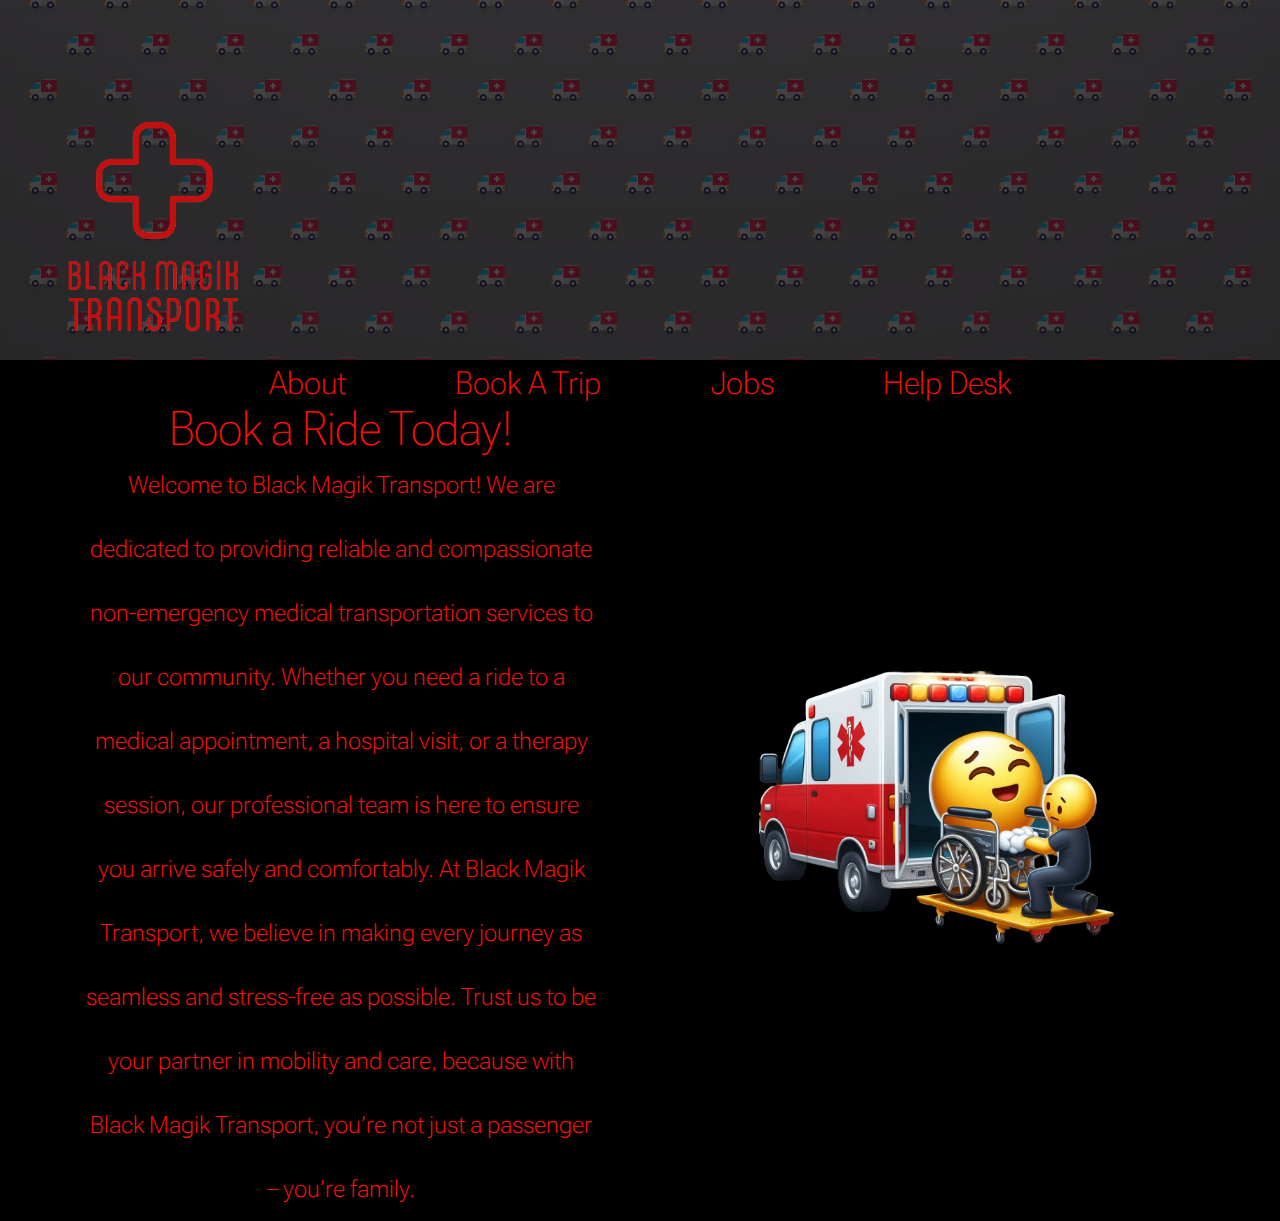
==== index.html @ 3216f623 "Initial Commit with landing page base" ====
<!DOCTYPE html>
<html lang="en">
<head>
    <meta charset="UTF-8">
    <meta name="viewport" content="width=device-width, initial-scale=1.0">
    <link rel="apple-touch-icon" sizes="180x180" href="favicon_io/apple-touch-icon.png">
    <link rel="icon" type="image/png" sizes="32x32" href="favicon_io/favicon-32x32.png">
    <link rel="icon" type="image/png" sizes="16x16" href="favicon_io/favicon-16x16.png">
    <link rel="manifest" href="favicon_io/site.webmanifest">
    <link rel="preconnect" href="https://fonts.googleapis.com">
    <link rel="preconnect" href="https://fonts.gstatic.com" crossorigin>
    <link href="https://fonts.googleapis.com/css2?family=Danfo&family=Roboto+Flex:opsz,wght@8..144,100..1000&display=swap" rel="stylesheet">
    <link rel="stylesheet" href="css/style.css">
    <title>Black Magik Transport</title>
</head>
<body>
   <div class="main-wrapper">
    <!--Hero Section-->
        <div class="hero-container">
            <img src="/img/emoji-969197-2560x1286.png" alt="">
            <div class="inner-hero-container">
                <div id="hero">
                    <img src="/img/trans_copy.png" alt="">
                </div>
            </div>
        </div>
        <!--Nav-->
        <div class="nav-container">
            
                <ul class="nav-box">
                    <li><a href="#">About</a></li>
                    <li><a href="#">Book A Trip</a></li>
                    <li><a href="#">Jobs</a></li>
                    <li><a href="#">Help Desk</a></li>
                </ul>
            
        </div>
    <!--Body-->
        <div class="body-container">
            <div class="left">
                <h1>Book a Ride Today!</h1>
                <h3>
                    Welcome to Black Magik Transport! We are dedicated to providing reliable and compassionate non-emergency medical transportation services to our community. Whether you need a ride to a medical appointment, a hospital visit, or a therapy session, our professional team is here to ensure you arrive safely and comfortably. At Black Magik Transport, we believe in making every journey as seamless and stress-free as possible. Trust us to be your partner in mobility and care, because with Black Magik Transport, you’re not just a passenger – you’re family.
                </h3>
            </div>
            <div class="right">
                <img src="/img/emoji_lol.png" alt="">
            </div>
        </div>
        
   </div>
</body>
</html>
---- css/style.css ----
* {
    box-sizing: border-box;
    margin: 0;
    padding: 0;
}




/*
 Table of Contents 
 
 1. Global
 2. Hero
 
 */


/* Global */

:root {
    --font-one: #08FB08;
    --font-two: #FB0F08;
}

body::-webkit-scrollbar {
    display: none;
}

body {
    background: black;
   
}



.main-wrapper { 
    display: flex;
    flex-direction: column;
    height: auto;
    width: 100vw;
  
}

/* hero */

.hero-container {
    background: red;
    width: 100%;
    height: 40vh;
    position: relative;
    display: flex;
    flex-direction: column;
    
}

.hero-container img {
    height: 100%;
    width: 100%;
    object-fit: cover;
    
}

.inner-hero-container {
    height: 100%;
    width: 100%;
    background: rgba(0,0,0,0.7);
    display: flex;
    flex-direction: column;
    justify-content: flex-end;
    position: absolute;
    z-index: 1;

}

#hero {
    height: 60%;
    width: 20%;
    margin: 2vw;
}

#hero img {
    height: 100%;
    width: 100%;
    object-fit: contain;
}

/* nav */

.nav-container {
    height: 5vh;
    display: flex;
    justify-content: center;
    align-items: center;
  
}

.nav-box {
    width: 75%;
    display: flex;
    flex-direction: row;
    justify-content: space-evenly;
    align-items: center;
    text-align: center;
    list-style-type: none;

}

.nav-box li a {
    color: var(--font-two);
    text-decoration: none;
    font-family: 'Roboto Flex', sans-serif;
    font-size: 2rem;
    font-weight: 200;
}

/* body */

.body-container {
    display: flex;
    flex-direction: row;
    justify-content: space-evenly;
    align-items: center;
    min-height: 40vh;
    width: 100%;

}

.left {
    
    height: 90%;
    width: 40%;
    display: flex;
    flex-direction: column;
    justify-content: center;
    align-items: center;
    text-align: center;
    line-height: 3rem;
    font-family: 'Roboto Flex', sans-serif;
    
}

.left h1 {
    font-size: 3rem;
    font-weight: 200;
    color: var(--font-two);

}

.left h3 {
    font-size: 1.5rem;
    font-weight: 200;
    line-height: 4rem;
    color: var(--font-two);
}

.right {
    height: 90%;
    width: 40%;
    display: flex;
    justify-content: center;
    align-items: center;

}

@keyframes shake_ambi {
    0% {
        transform: rotate(0deg);
    }
    25% {
        transform: rotate(-10deg);
    }
    50% {
        transform: rotate(0deg);
    }
    75% {
        transform: rotate(10deg);
    }
    100% {
        transform: rotate(0deg);
    }
}

.right img {
    width: 70%;
    height: 70%;
    object-fit: contain;
    animation: shake_ambi 10s forwards infinite;

}

@media (max-width: 1000px) {
    #hero {
        height: 100%;
        width: 100%;
    }

    .body-container {
        flex-direction: column;
    }
    .left,
    .right {
        height: 50%;
        width: 100%;
    }

}
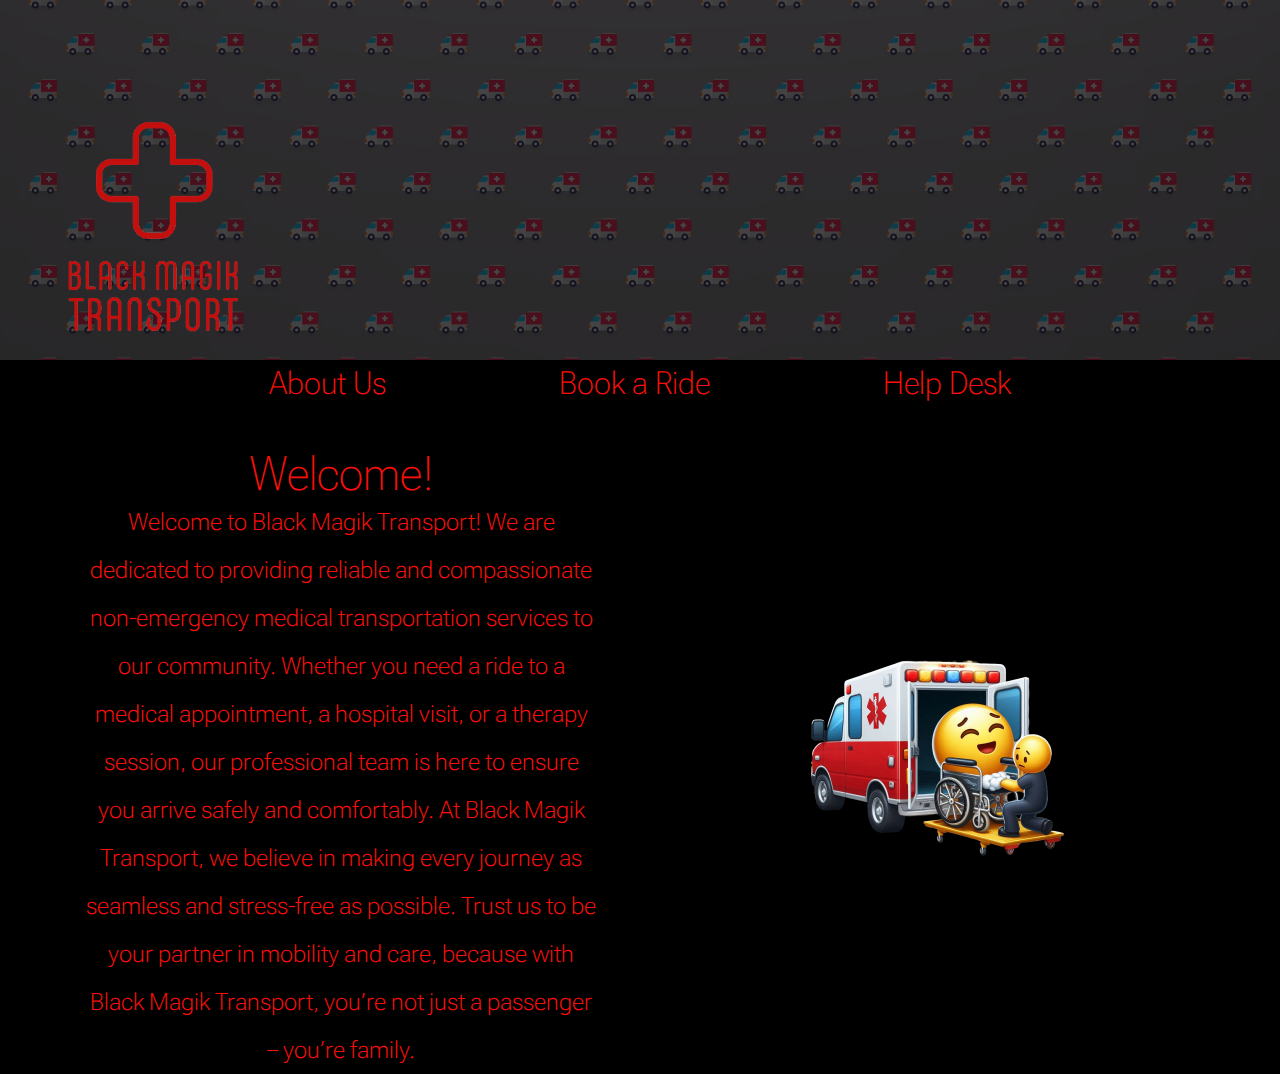
==== commit bcfe9951: "JS added for body, iframe added, desktop smoothed" ====
--- a/index.html
+++ b/index.html
@@ -1,53 +1,93 @@
 <!DOCTYPE html>
 <html lang="en">
-<head>
-    <meta charset="UTF-8">
-    <meta name="viewport" content="width=device-width, initial-scale=1.0">
-    <link rel="apple-touch-icon" sizes="180x180" href="favicon_io/apple-touch-icon.png">
-    <link rel="icon" type="image/png" sizes="32x32" href="favicon_io/favicon-32x32.png">
-    <link rel="icon" type="image/png" sizes="16x16" href="favicon_io/favicon-16x16.png">
-    <link rel="manifest" href="favicon_io/site.webmanifest">
-    <link rel="preconnect" href="https://fonts.googleapis.com">
-    <link rel="preconnect" href="https://fonts.gstatic.com" crossorigin>
-    <link href="https://fonts.googleapis.com/css2?family=Danfo&family=Roboto+Flex:opsz,wght@8..144,100..1000&display=swap" rel="stylesheet">
-    <link rel="stylesheet" href="css/style.css">
-    <title>Black Magik Transport</title>
-</head>
-<body>
-   <div class="main-wrapper">
-    <!--Hero Section-->
-        <div class="hero-container">
+   <head>
+      <meta charset="UTF-8">
+      <meta name="viewport" content="width=device-width, initial-scale=1.0">
+      <link rel="apple-touch-icon" sizes="180x180" href="favicon_io/apple-touch-icon.png">
+      <link rel="icon" type="image/png" sizes="32x32" href="favicon_io/favicon-32x32.png">
+      <link rel="icon" type="image/png" sizes="16x16" href="favicon_io/favicon-16x16.png">
+      <link rel="manifest" href="favicon_io/site.webmanifest">
+      <link rel="preconnect" href="https://fonts.googleapis.com">
+      <link rel="preconnect" href="https://fonts.gstatic.com" crossorigin>
+      <link href="https://fonts.googleapis.com/css2?family=Danfo&family=Roboto+Flex:opsz,wght@8..144,100..1000&display=swap" rel="stylesheet">
+      <link rel="stylesheet" href="css/style.css">
+      <title>Black Magik Transport</title>
+   </head>
+   <body>
+      <div class="main-wrapper">
+         <!--Hero Section-->
+         <div class="hero-container">
             <img src="/img/emoji-969197-2560x1286.png" alt="">
             <div class="inner-hero-container">
-                <div id="hero">
-                    <img src="/img/trans_copy.png" alt="">
-                </div>
+               <div id="hero">
+                  <img src="/img/trans_copy.png" alt="">
+               </div>
             </div>
-        </div>
-        <!--Nav-->
-        <div class="nav-container">
-            
-                <ul class="nav-box">
-                    <li><a href="#">About</a></li>
-                    <li><a href="#">Book A Trip</a></li>
-                    <li><a href="#">Jobs</a></li>
-                    <li><a href="#">Help Desk</a></li>
-                </ul>
-            
-        </div>
-    <!--Body-->
-        <div class="body-container">
+         </div>
+         <!--Nav-->
+         <div class="nav-container">
+            <nav class="nav-box">
+               <span class="nav-link" data-target="about">About Us</span>
+               <span class="nav-link" data-target="book">Book a Ride</span>
+               <span class="nav-link" data-target="help">Help Desk</span>
+            </nav>
+         </div>
+         <!--Body-->
+         <div class="body-container active" id="about">
             <div class="left">
-                <h1>Book a Ride Today!</h1>
-                <h3>
-                    Welcome to Black Magik Transport! We are dedicated to providing reliable and compassionate non-emergency medical transportation services to our community. Whether you need a ride to a medical appointment, a hospital visit, or a therapy session, our professional team is here to ensure you arrive safely and comfortably. At Black Magik Transport, we believe in making every journey as seamless and stress-free as possible. Trust us to be your partner in mobility and care, because with Black Magik Transport, you’re not just a passenger – you’re family.
-                </h3>
+               <h1>Welcome!</h1>
+               <h3>
+                  Welcome to Black Magik Transport! We are dedicated to providing reliable and compassionate non-emergency medical transportation services to our community. Whether you need a ride to a medical appointment, a hospital visit, or a therapy session, our professional team is here to ensure you arrive safely and comfortably. At Black Magik Transport, we believe in making every journey as seamless and stress-free as possible. Trust us to be your partner in mobility and care, because with Black Magik Transport, you’re not just a passenger – you’re family.
+               </h3>
             </div>
             <div class="right">
-                <img src="/img/emoji_lol.png" alt="">
+               <img src="/img/emoji_lol.png" alt="">
             </div>
-        </div>
-        
-   </div>
-</body>
+         </div>
+         <div class="body-container" id="book">
+            <div class="left">
+               <div class="iframe-house">
+                  <iframe style="width: 100%; height: 100%; border:none" src="https://training4.routegenie.com:8000/api/v1/iframe/book/21e7a336-655d-438f-b85b-24eb2589d39e/"></iframe>
+                  <div style="text-align: center; color: rgb(33, 37, 41); font-weight: 400; font-size: 1rem; font-family: system-ui,-apple-system,'Segoe UI',Roboto,'Helvetica Neue',Arial,'Noto Sans','Liberation Sans',sans-serif,'Apple Color Emoji','Segoe UI Emoji','Segoe UI Symbol','Noto Color Emoji'">
+                     <label>Powered by</label><a style="margin-left: 10px" href="https://routegenie.com/">RouteGenie - leading NEMT software</a>
+                  </div>
+               </div>
+            </div>
+            <div class="right" id="book-right">
+               <img src="/img/book_a_ride.png" alt="">
+            </div>
+         </div>
+         <div class="body-container" id="help">
+            <div class="left" id="help-left">
+               <h1><b>Help is available 24/7</b></h1>
+               <h3>
+                  <b>Call:</b> <a href="tel:+17161111111">716-111-1111</a> 
+               </h3>
+               <h3>
+                  <b>Email:</b> <a href="mailto:anemail@gmail.com">anemail@gmail.com</a> 
+               </h3>
+            </div>
+            <div class="right" id="help-right">
+               <img src="/img/helpdesk.png" alt="">
+            </div>
+         </div>
+      </div>
+      <script>
+         // Function to show the targeted content and hide others
+         function showContent(event) {
+             const targetId = event.target.getAttribute('data-target');
+         
+             document.querySelectorAll('.body-container').forEach(div => {
+                 div.classList.remove('active');
+             });
+         
+         
+             document.getElementById(targetId).classList.add('active');
+         }
+         
+         document.querySelectorAll('.nav-link').forEach(link => {
+             link.addEventListener('click', showContent);
+         });
+      </script>
+   </body>
 </html>--- a/css/style.css
+++ b/css/style.css
@@ -45,7 +45,6 @@
 /* hero */
 
 .hero-container {
-    background: red;
     width: 100%;
     height: 40vh;
     position: relative;
@@ -92,26 +91,34 @@
     display: flex;
     justify-content: center;
     align-items: center;
-  
+    margin-bottom: 5vh;
+    
 }
 
 .nav-box {
-    width: 75%;
+    width: 85%;
     display: flex;
     flex-direction: row;
     justify-content: space-evenly;
     align-items: center;
-    text-align: center;
-    list-style-type: none;
-
-}
-
-.nav-box li a {
+
+}
+
+.nav-box span {
+    font-size: 2rem;
+    font-family: 'Roboto Flex', sans-serif;
+    font-weight: 200;
     color: var(--font-two);
-    text-decoration: none;
-    font-family: 'Roboto Flex', sans-serif;
-    font-size: 2rem;
-    font-weight: 200;
+    cursor: crosshair;
+    transition: 1s;
+    -webkit-transition: 1s;
+    -moz-transition: 1s;
+    -ms-transition: 1s;
+    -o-transition: 1s;
+}
+
+.nav-box span:hover {
+    font-size: 1.8rem;
 }
 
 /* body */
@@ -123,11 +130,14 @@
     align-items: center;
     min-height: 40vh;
     width: 100%;
-
+    display: none;
+}
+
+.active {
+    display: flex;
 }
 
 .left {
-    
     height: 90%;
     width: 40%;
     display: flex;
@@ -150,7 +160,7 @@
 .left h3 {
     font-size: 1.5rem;
     font-weight: 200;
-    line-height: 4rem;
+    line-height: 3rem;
     color: var(--font-two);
 }
 
@@ -163,41 +173,121 @@
 
 }
 
+
 @keyframes shake_ambi {
     0% {
         transform: rotate(0deg);
-    }
+        -webkit-transform: rotate(0deg);
+        -moz-transform: rotate(0deg);
+        -ms-transform: rotate(0deg);
+        -o-transform: rotate(0deg);
+}
     25% {
-        transform: rotate(-10deg);
-    }
+        transform: rotate(-5deg);
+        -webkit-transform: rotate(-5deg);
+        -moz-transform: rotate(-5deg);
+        -ms-transform: rotate(-5deg);
+        -o-transform: rotate(-5deg);
+}
     50% {
         transform: rotate(0deg);
-    }
+        -webkit-transform: rotate(0deg);
+        -moz-transform: rotate(0deg);
+        -ms-transform: rotate(0deg);
+        -o-transform: rotate(0deg);
+}
     75% {
-        transform: rotate(10deg);
-    }
+        transform: rotate(5deg);
+        -webkit-transform: rotate(5deg);
+        -moz-transform: rotate(5deg);
+        -ms-transform: rotate(5deg);
+        -o-transform: rotate(5deg);
+}
     100% {
         transform: rotate(0deg);
-    }
+        -webkit-transform: rotate(0deg);
+        -moz-transform: rotate(0deg);
+        -ms-transform: rotate(0deg);
+        -o-transform: rotate(0deg);
+}
 }
 
 .right img {
-    width: 70%;
-    height: 70%;
+    width: 50%;
+    height: 50%;
     object-fit: contain;
     animation: shake_ambi 10s forwards infinite;
-
+    -webkit-animation: shake_ambi 10s forwards infinite;
+}
+
+
+/* book a ride */
+
+.iframe-house {
+    height: 100%;
+    width: 100%
+}
+
+/* help-desk */
+
+#help-left h1 {
+    margin-bottom: 5vh;
+    
+}
+
+#help h3 {
+    font-size: 3rem;
+    margin-bottom: 2vh;
+    transition: 1s;
+    -webkit-transition: 1s;
+    -moz-transition: 1s;
+    -ms-transition: 1s;
+    -o-transition: 1s;
+}
+
+
+#help h3 a {
+    color: #FB0F08;
+    text-decoration: none;
+    transition: 1s;
+    -webkit-transition: 1s;
+    -moz-transition: 1s;
+    -ms-transition: 1s;
+    -o-transition: 1s;
+}
+
+#help h3 a:hover {
+    color: var(--font-one);
+}
+
+#help h3:hover {
+    transform: scale(.9);
+    -webkit-transform: scale(.9);
+    -moz-transform: scale(.9);
+    -ms-transform: scale(.9);
+    -o-transform: scale(.9);
 }
 
 @media (max-width: 1000px) {
+    
+    .hero-container {
+        min-height: 60vh;
+    }
+
+    .inner-hero-container {
+        justify-content: center;
+        align-items: center;
+    }
+    
     #hero {
-        height: 100%;
-        width: 100%;
+        height: 85%;
+        width: 85%;
     }
 
     .body-container {
         flex-direction: column;
     }
+
     .left,
     .right {
         height: 50%;
